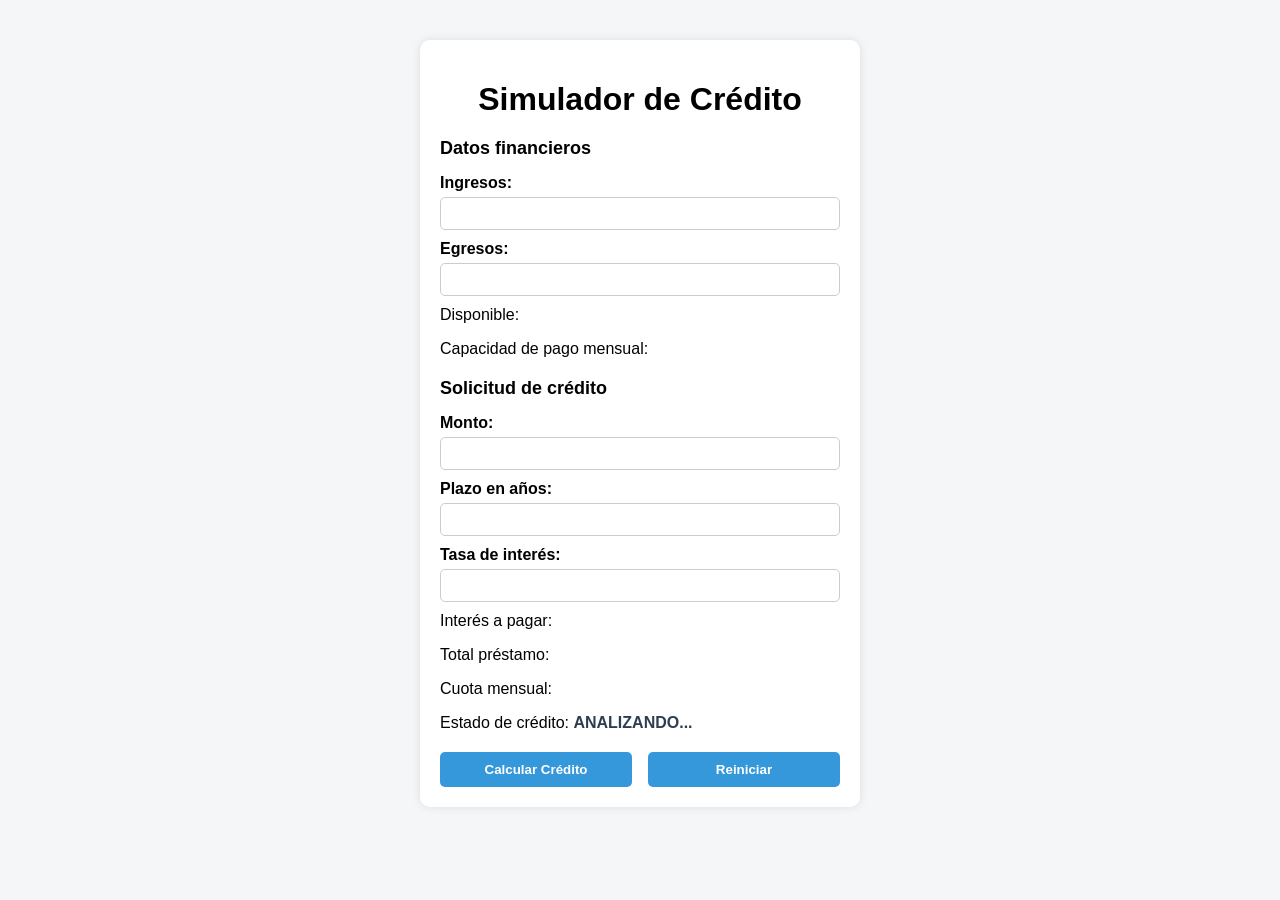
==== simulador.html @ 841a6173 "Carga inicial" ====
<!DOCTYPE html>
<html lang="es">
<head>
    <meta charset="UTF-8">
    <meta name="viewport" content="width=device-width, initial-scale=1.0">
    <title>Simulador de Crédito</title>
    <link rel="stylesheet" href="simulador.css">
</head>
<body>

    <div class="container">
        <h1>Simulador de Crédito</h1>

        <h2>Datos financieros</h2>
        <label for="txtIngresos">Ingresos:</label>
        <input type="text" id="txtIngresos">

        <label for="txtEgresos">Egresos:</label>
        <input type="text" id="txtEgresos">

        <p>Disponible: <span id="spnDisponible"></span></p>
        <p>Capacidad de pago mensual: <span id="spnCapacidadPago"></span></p>

        <h2>Solicitud de crédito</h2>
        <label for="txtMonto">Monto:</label>
        <input type="text" id="txtMonto">

        <label for="txtPlazo">Plazo en años:</label>
        <input type="text" id="txtPlazo">

        <label for="txtTasaInteres">Tasa de interés:</label>
        <input type="text" id="txtTasaInteres">

        <p>Interés a pagar: <span id="spnInteresPagar"></span></p>
        <p>Total préstamo: <span id="spnTotalPrestamo"></span></p>
        <p>Cuota mensual: <span id="spnCuotaMensual"></span></p>
        <p>Estado de crédito: <span id="spnEstadoCredito">ANALIZANDO...</span></p>

        <div class="buttons">
            <button id="btnCalcularCredito">Calcular Crédito</button>
            <button id="btnReiniciar">Reiniciar</button>
        </div>
    </div>

</body>
</html>
---- simulador.css ----
body {
    font-family: Arial, sans-serif;
    background-color: #f4f6f8;
    margin: 0;
    padding: 0;
}

.container {
    width: 400px;
    margin: 40px auto;
    padding: 20px;
    background-color: white;
    border-radius: 10px;
    box-shadow: 0 0 10px rgba(0,0,0,0.1);
}

h1 {
    text-align: center;
    margin-bottom: 20px;
}

h2 {
    margin-top: 20px;
    font-size: 18px;
}

label {
    display: block;
    margin-top: 10px;
    font-weight: bold;
}

input {
    width: 100%;
    padding: 8px;
    margin-top: 5px;
    border-radius: 5px;
    border: 1px solid #ccc;
    box-sizing: border-box;
}

p {
    margin-top: 10px;
}

span {
    font-weight: bold;
    color: #2c3e50;
}

.buttons {
    margin-top: 20px;
    display: flex;
    justify-content: space-between;
}

button {
    width: 48%;
    padding: 10px;
    border: none;
    border-radius: 5px;
    background-color: #3498db;
    color: white;
    font-weight: bold;
    cursor: pointer;
}

button:hover {
    background-color: #2980b9;
}
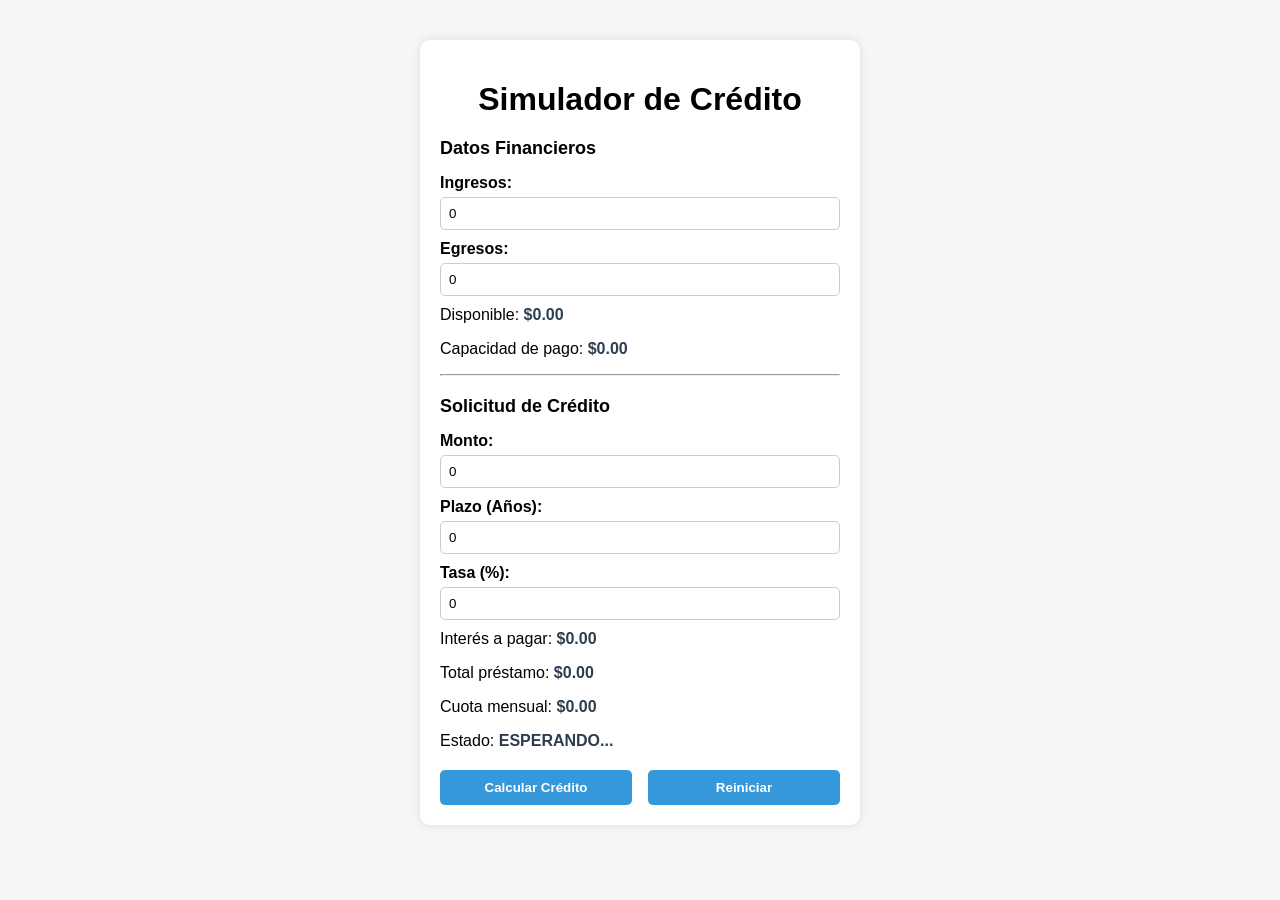
==== commit 8e46cd65: "Intereses y cuota mensual" ====
--- a/simulador.html
+++ b/simulador.html
@@ -7,40 +7,39 @@
     <link rel="stylesheet" href="simulador.css">
 </head>
 <body>
-
     <div class="container">
         <h1>Simulador de Crédito</h1>
 
-        <h2>Datos financieros</h2>
-        <label for="txtIngresos">Ingresos:</label>
-        <input type="text" id="txtIngresos">
+        <h2>Datos Financieros</h2>
+        <label>Ingresos:</label>
+        <input type="number" id="txtIngresos" value="0">
+        <label>Egresos:</label>
+        <input type="number" id="txtEgresos" value="0">
+        <p>Disponible: <span id="spnDisponible">$0.00</span></p>
+        <p>Capacidad de pago: <span id="spnCapacidadPago">$0.00</span></p>
 
-        <label for="txtEgresos">Egresos:</label>
-        <input type="text" id="txtEgresos">
+        <hr>
 
-        <p>Disponible: <span id="spnDisponible"></span></p>
-        <p>Capacidad de pago mensual: <span id="spnCapacidadPago"></span></p>
+        <h2>Solicitud de Crédito</h2>
+        <label>Monto:</label>
+        <input type="number" id="txtMonto" value="0">
+        <label>Plazo (Años):</label>
+        <input type="number" id="txtPlazo" value="0">
+        <label>Tasa (%):</label>
+        <input type="number" id="txtTasaInteres" value="0">
 
-        <h2>Solicitud de crédito</h2>
-        <label for="txtMonto">Monto:</label>
-        <input type="text" id="txtMonto">
-
-        <label for="txtPlazo">Plazo en años:</label>
-        <input type="text" id="txtPlazo">
-
-        <label for="txtTasaInteres">Tasa de interés:</label>
-        <input type="text" id="txtTasaInteres">
-
-        <p>Interés a pagar: <span id="spnInteresPagar"></span></p>
-        <p>Total préstamo: <span id="spnTotalPrestamo"></span></p>
-        <p>Cuota mensual: <span id="spnCuotaMensual"></span></p>
-        <p>Estado de crédito: <span id="spnEstadoCredito">ANALIZANDO...</span></p>
+        <p>Interés a pagar: <span id="spnInteresPagar">$0.00</span></p>
+        <p>Total préstamo: <span id="lblTotalValor">$0.00</span></p>
+        <p>Cuota mensual: <span id="lblCuotaValor">$0.00</span></p>
+        <p>Estado: <span id="lblMensaje">ESPERANDO...</span></p>
 
         <div class="buttons">
-            <button id="btnCalcularCredito">Calcular Crédito</button>
-            <button id="btnReiniciar">Reiniciar</button>
+            <button onclick="calcular()">Calcular Crédito</button>
+            <button onclick="location.reload()">Reiniciar</button>
         </div>
     </div>
 
+    <script src="funciones.js"></script>
+    <script src="simulador.js"></script>
 </body>
 </html>
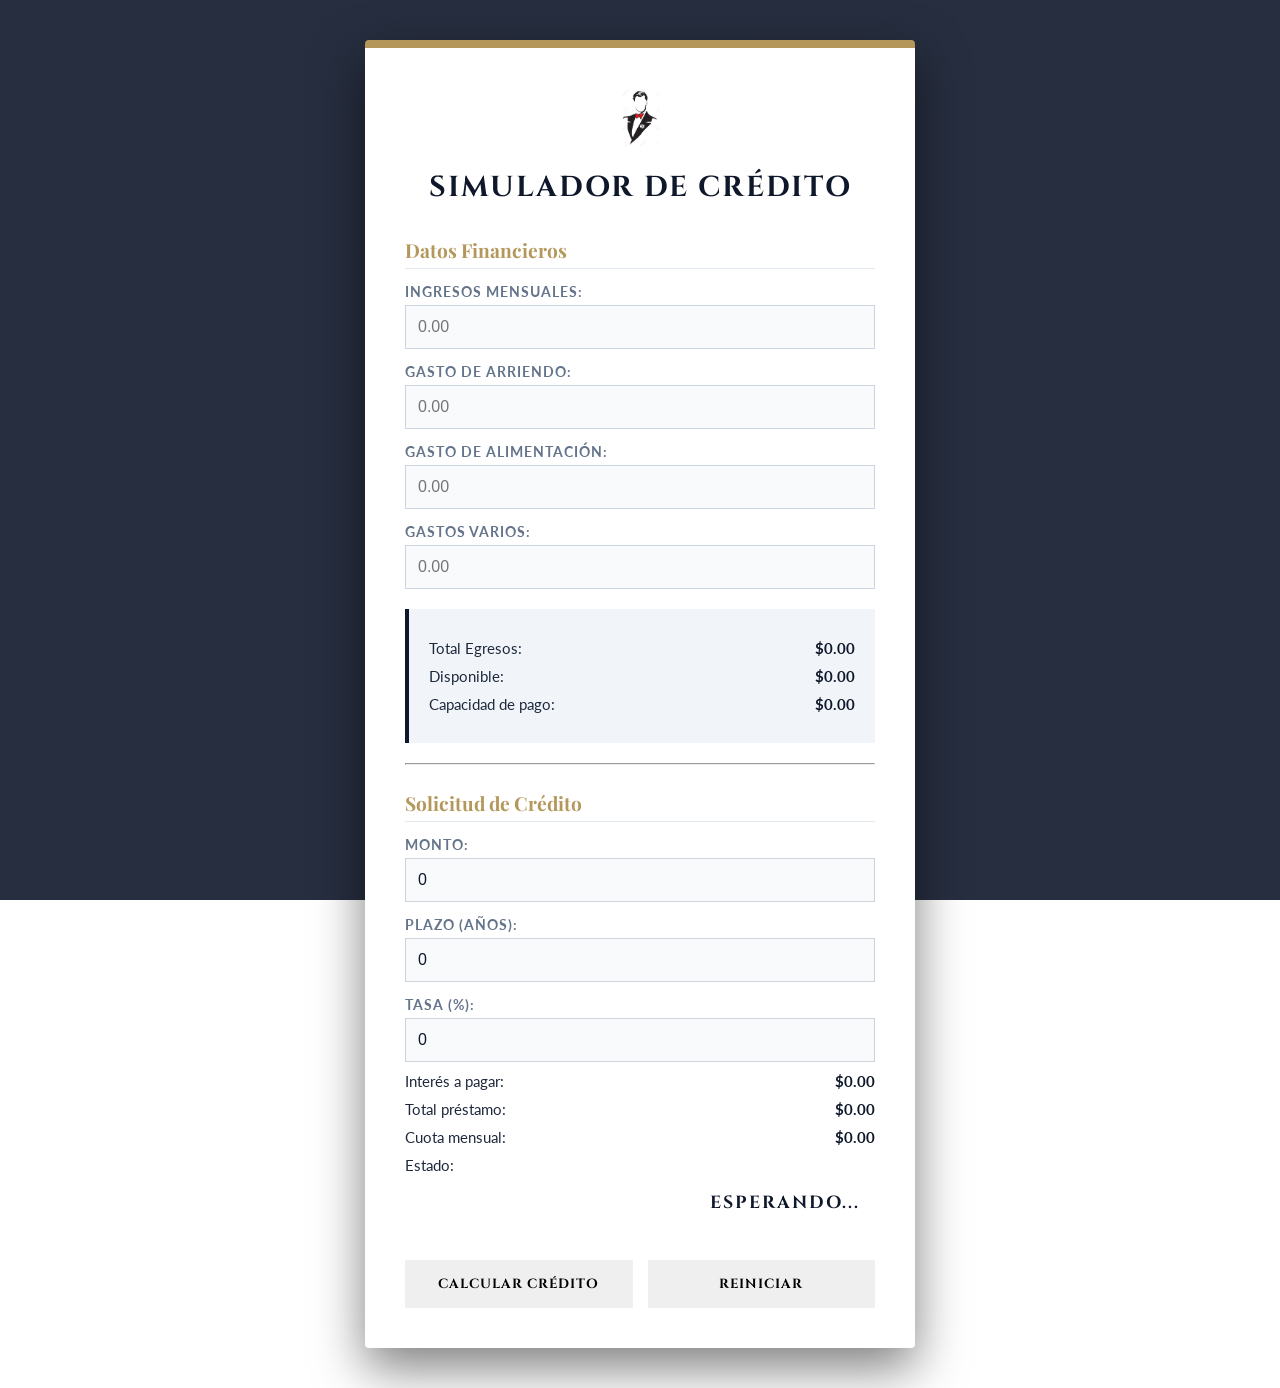
==== commit f6c018d5: "Examen" ====
--- a/simulador.html
+++ b/simulador.html
@@ -11,12 +11,23 @@
         <h1>Simulador de Crédito</h1>
 
         <h2>Datos Financieros</h2>
-        <label>Ingresos:</label>
-        <input type="number" id="txtIngresos" value="0">
-        <label>Egresos:</label>
-        <input type="number" id="txtEgresos" value="0">
-        <p>Disponible: <span id="spnDisponible">$0.00</span></p>
-        <p>Capacidad de pago: <span id="spnCapacidadPago">$0.00</span></p>
+<label for="txtIngresos">Ingresos Mensuales:</label>
+<input type="number" id="txtIngresos" placeholder="0.00">
+
+<label for="txtArriendo">Gasto de Arriendo:</label>
+<input type="number" id="txtArriendo" placeholder="0.00">
+
+<label for="txtAlimentacion">Gasto de Alimentación:</label>
+<input type="number" id="txtAlimentacion" placeholder="0.00">
+
+<label for="txtVarios">Gastos Varios:</label>
+<input type="number" id="txtVarios" placeholder="0.00">
+
+<div class="info-previa">
+    <p>Total Egresos: <span id="spnTotalEgresos">$0.00</span></p>
+    <p>Disponible: <span id="spnDisponible">$0.00</span></p>
+    <p>Capacidad de pago: <span id="spnCapacidadPago">$0.00</span></p>
+</div>
 
         <hr>
 
--- a/simulador.css
+++ b/simulador.css
@@ -1,70 +1,172 @@
-body {
-    font-family: Arial, sans-serif;
-    background-color: #f4f6f8;
+/* Importación de fuentes elegantes */
+@import url('https://fonts.googleapis.com/css2?family=Cinzel:wght@400;700&family=Playfair+Display:ital,wght@0,400;0,700;1,400&family=Lato:wght@300;400;700&display=swap');
+
+* {
+    box-sizing: border-box;
     margin: 0;
     padding: 0;
 }
 
+body {
+    font-family: 'Lato', sans-serif;
+    /* Fondo con textura de oficina premium o madera oscura */
+    background: linear-gradient(rgba(15, 23, 42, 0.9), rgba(15, 23, 42, 0.9)), 
+                url('https://images.unsplash.com/photo-1589829545856-d10d557cf95f?auto=format&fit=crop&q=80&w=2070');
+    background-size: cover;
+    background-position: center;
+    background-attachment: fixed;
+    color: #e2e8f0;
+    display: flex;
+    justify-content: center;
+    padding: 40px 20px;
+    min-height: 100vh;
+}
+
 .container {
-    width: 400px;
-    margin: 40px auto;
-    padding: 20px;
-    background-color: white;
-    border-radius: 10px;
-    box-shadow: 0 0 10px rgba(0,0,0,0.1);
+    background-color: #ffffff; /* Fondo blanco marfil para contraste de seriedad */
+    color: #1e293b;
+    padding: 40px;
+    border-radius: 4px; /* Bordes rectos = mayor seriedad */
+    width: 100%;
+    max-width: 550px;
+    box-shadow: 0 20px 50px rgba(0, 0, 0, 0.5);
+    border-top: 8px solid #b4975a; /* Franja dorada de distinción */
+    position: relative;
+}
+
+/* Integración del Logo suits.png */
+.container::before {
+    content: "";
+    display: block;
+    width: 120px;
+    height: 60px;
+    margin: 0 auto 20px;
+    background: url('suits.png') no-repeat center;
+    background-size: contain;
 }
 
 h1 {
+    font-family: 'Cinzel', serif;
     text-align: center;
-    margin-bottom: 20px;
+    color: #0f172a;
+    font-size: 1.8rem;
+    letter-spacing: 2px;
+    margin-bottom: 30px;
+    text-transform: uppercase;
 }
 
 h2 {
-    margin-top: 20px;
-    font-size: 18px;
+    font-family: 'Playfair Display', serif;
+    font-size: 1.2rem;
+    color: #b4975a; /* Dorado */
+    border-bottom: 1px solid #e2e8f0;
+    margin: 25px 0 15px;
+    padding-bottom: 5px;
 }
 
 label {
     display: block;
-    margin-top: 10px;
-    font-weight: bold;
+    margin: 15px 0 5px;
+    font-weight: 700;
+    font-size: 0.85rem;
+    text-transform: uppercase;
+    color: #64748b;
+    letter-spacing: 1px;
 }
 
 input {
     width: 100%;
-    padding: 8px;
-    margin-top: 5px;
-    border-radius: 5px;
-    border: 1px solid #ccc;
-    box-sizing: border-box;
+    padding: 12px;
+    background: #f8fafc;
+    border: 1px solid #cbd5e1;
+    border-radius: 0px; /* Estilo cuadrado */
+    color: #0f172a;
+    font-size: 1rem;
+    transition: all 0.3s;
+}
+
+input:focus {
+    outline: none;
+    border-color: #b4975a;
+    background: #fff;
+    box-shadow: 0 0 5px rgba(180, 151, 90, 0.3);
+}
+
+.info-previa, .resultados-finales {
+    background: #f1f5f9;
+    padding: 20px;
+    margin: 20px 0;
+    border-left: 4px solid #0f172a;
 }
 
 p {
-    margin-top: 10px;
+    display: flex;
+    justify-content: space-between;
+    margin: 10px 0;
+    font-size: 0.95rem;
 }
 
 span {
-    font-weight: bold;
-    color: #2c3e50;
+    font-weight: 700;
+    color: #0f172a;
+}
+
+/* Estilo del Mensaje de Aprobación */
+#lblMensaje {
+    font-family: 'Cinzel', serif;
+    display: block;
+    text-align: center;
+    padding: 15px;
+    margin-top: 20px;
+    letter-spacing: 2px;
+    font-size: 1.1rem;
 }
 
 .buttons {
-    margin-top: 20px;
     display: flex;
-    justify-content: space-between;
+    gap: 15px;
+    margin-top: 30px;
 }
 
 button {
-    width: 48%;
-    padding: 10px;
+    flex: 1;
+    padding: 15px;
+    font-family: 'Cinzel', serif;
+    font-weight: 700;
+    text-transform: uppercase;
+    letter-spacing: 1px;
+    cursor: pointer;
+    transition: all 0.4s;
     border: none;
-    border-radius: 5px;
-    background-color: #3498db;
-    color: white;
-    font-weight: bold;
-    cursor: pointer;
 }
 
-button:hover {
-    background-color: #2980b9;
+#btnCalcularCredito {
+    background-color: #0f172a; /* Azul Oxford */
+    color: #ffffff;
+}
+
+#btnCalcularCredito:hover {
+    background-color: #b4975a; /* Cambia a Dorado al pasar el mouse */
+    letter-spacing: 2px;
+}
+
+#btnReiniciar {
+    background-color: transparent;
+    color: #64748b;
+    border: 1px solid #cbd5e1;
+}
+
+#btnReiniciar:hover {
+    background-color: #f1f5f9;
+    color: #0f172a;
+}
+
+/* Responsivo para móviles */
+@media (max-width: 480px) {
+    .container {
+        padding: 25px;
+    }
+    h1 {
+        font-size: 1.4rem;
+    }
 }
